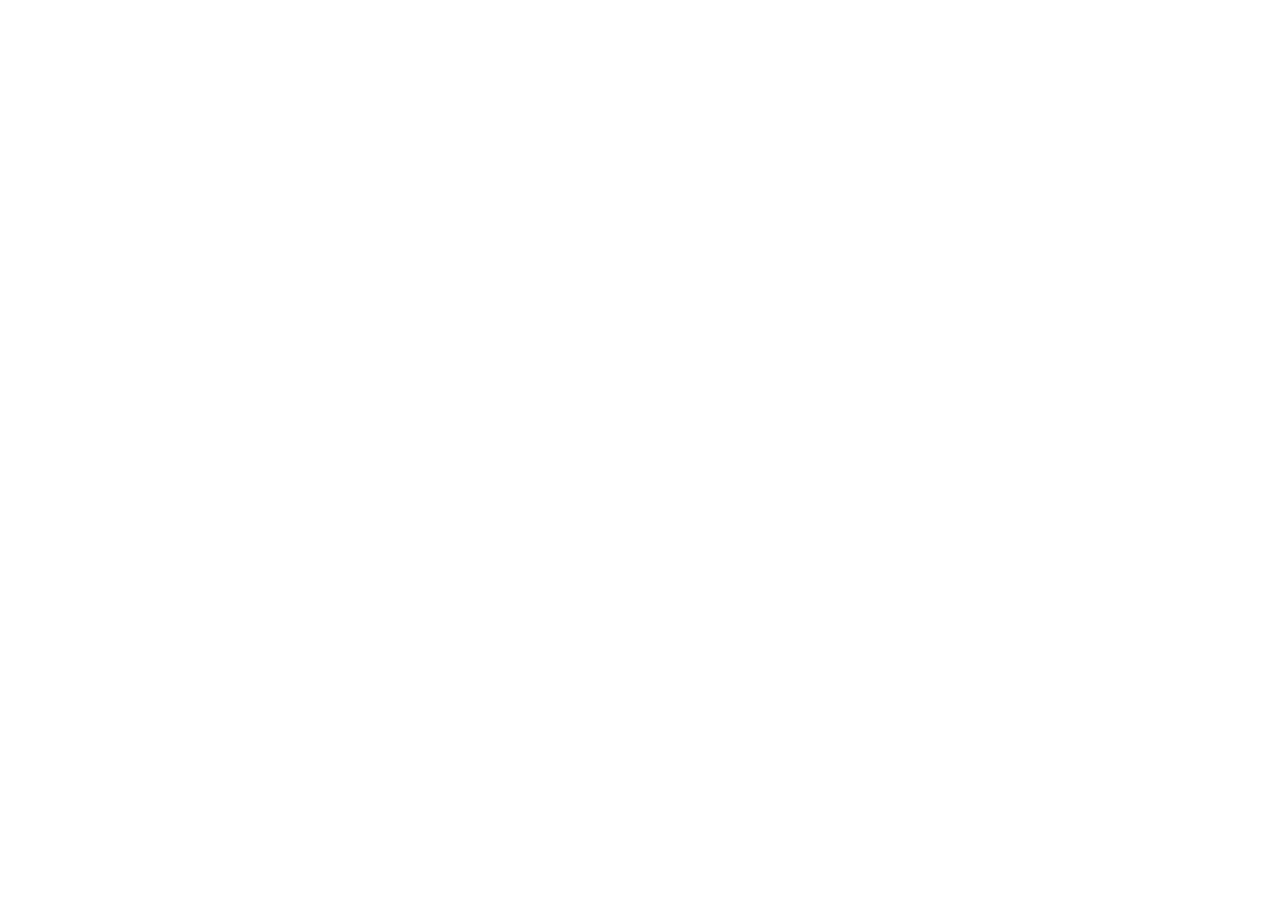
==== index.html @ 52eb0fa0 "comentado" ====
<!DOCTYPE html>
<html lang="en">
<head>
    <meta charset="UTF-8">
    <meta name="viewport" content="width=device-width, initial-scale=1.0">
    <title>Document</title>
</head>
<body>
    
</body>
</html>
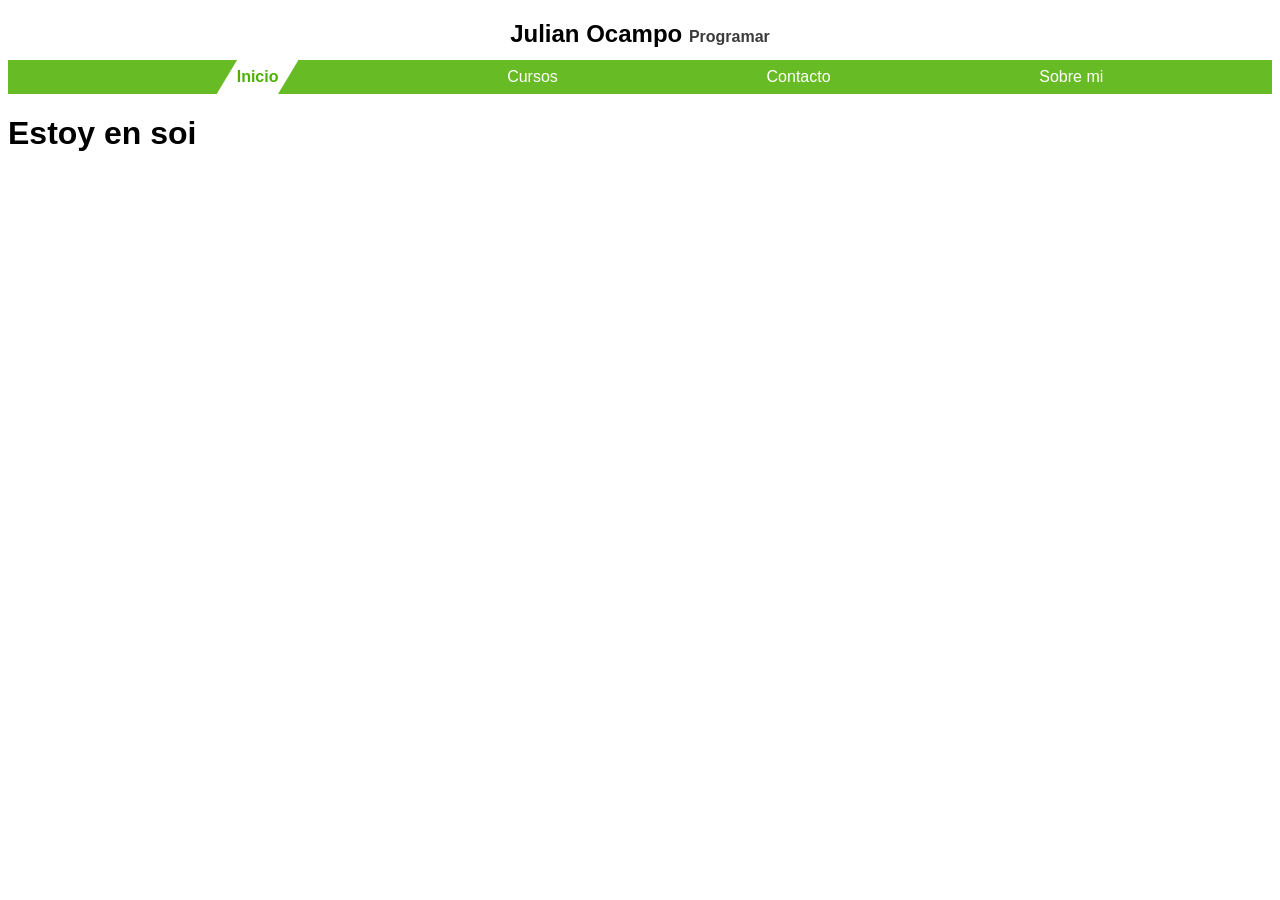
==== commit 6c542e6b: "estilos del navbar" ====
--- a/index.html
+++ b/index.html
@@ -4,8 +4,24 @@
     <meta charset="UTF-8">
     <meta name="viewport" content="width=device-width, initial-scale=1.0">
     <title>Document</title>
+    <link rel="stylesheet" href="styles/styles.css">
 </head>
 <body>
-    
+    <!-- Titulo -->
+<!-- Header -->
+    <h1 class="navbar__title">
+        Julian Ocampo
+        <span class="navbar__subtitle">Programar</span>
+     </h1> <!-- Header -->
+    </header>
+
+    <div class="navbar-container"></div>
+
+   
+  </div> 
+    <script src="/js/components/navbar.js"></script>
+    <h1>Estoy en soi</h1>
 </body>
+
+
 </html>
--- a/styles/styles.css
+++ b/styles/styles.css
@@ -0,0 +1,149 @@
+:root {
+  /* Primary color */
+  --primary-950: #4DB100;
+  --primary-900: #55B40C;
+  --primary-800: #67BC26;
+  --primary-700: #79C43F;
+  --primary-600: #8BCC59;
+  --primary-500: #9DD472;
+  --primary-400: #AEDB8C;
+  --primary-300: #C0E3A5;
+  --primary-200: #D2EBBF;
+  --primary-100: #EAF3D8;
+  --primary-50:  #F6FBF2;
+
+    
+  /* Secondary color */
+  --secondary-950: #FED638;
+  --secondary-900: #FED841;
+  --secondary-800: #FEDC55;
+  --secondary-700: #FEE069;
+  --secondary-600: #FEE47D;
+  --secondary-500: #FEE891;
+  --secondary-400: #FEECA5;
+  --secondary-300: #FEF0B9;
+  --secondary-200: #FEF4CD;
+  --secondary-100: #FEF8E1;
+  --secondary-50:  #FEFCF5;
+
+  /* Tertiary-2 color */
+  --tertiary-950: #50E5F9;
+  --tertiary-900: #58E6F9;
+  --tertiary-800: #6AE8F9;
+  --tertiary-700: #7BEBFA;
+  --tertiary-600: #8DEEFB;
+  --tertiary-500: #9EF0FB;
+  --tertiary-400: #B0F3FC;
+  --tertiary-300: #C1F5FC;
+  --tertiary-200: #D3F8FD;
+  --tertiary-100: #E4FBFE;
+  --tertiary-50:  #F6FDFE;
+
+  /* Basic color */
+  --white: #fff;
+  --black: #000;
+  --gray-950: #101010;
+  --gray-900: #262626;
+  --gray-800: #3B3B3B;
+  --gray-700: #515151;
+  --gray-600: #676767;
+  --gray-500: #7D7D7D;
+  --gray-400: #929292;
+  --gray-300: #A8A8A8;
+  --gray-200: #BEBEBE;
+  --gray-100: #D4D4D4;
+  --gray-50:  #E9E9E9;
+
+  /* Font-family */
+  --main-font: Helvetica, Arial, sans-serif;
+
+  /* Font-size */
+  --fs-xxxxl: 8.0rem; /* Ultra grande */
+  --fs-xxxl:  6.4rem; /* Súper grande */
+  --fs-xxl:   4.8rem; /* Extra grande */
+  --fs-xl:    4.0rem; /* Muy grande */
+  --fs-lg:    3.2rem; /* Grande */
+  --fs-md:    2.4rem; /* Mediano */
+  --fs-sm:    2.0rem; /* Pequeño */
+  --fs-xs:    1.6rem; /* Extra pequeño */
+  --fs-xxs:   1.4rem; /* Extra extra pequeño */
+  --fs-xxxs:  1.2rem; /* Mínimo */
+}
+/* Globals */
+html {
+  margin: 0;
+  box-sizing: border-box;
+  font-size: 62.5%;
+}
+*,*:before, *:after {
+  box-sizing: inherit;
+}
+
+body{
+  font-size: 1.6rem;
+  font-family: var(--main-font);
+}
+/* ========== */
+/* Header */
+/* ======================= */
+.header{
+  position:static;
+  top: 0;
+  width: 100%;
+  z-index: 100%;
+}
+/* Navbar */
+/* ==================== */
+
+.navbar__title{
+    margin: 0;
+    padding: 12px;
+    font-size: var(--fs-md);
+    text-align: center;
+}
+.navbar__subtitle{
+  font-size: var(--fs-xs);
+  color: var(--gray-800);
+}
+
+.navbar{
+  background-color: var(--primary-800);
+}
+.navbar__list{
+  display: flex;
+  flex-direction: column;
+  /* padding: 6px 0; */
+  width: 100%;
+  margin: 0 auto;
+  list-style: none;
+
+}
+.navbar__link{
+  display: flex;
+  flex-direction: column;
+  align-items: center;
+  text-decoration: none;
+  color: var(--white);
+  padding: 4px, 0;
+}
+@media (width > 768px) {
+  .navbar__list{
+    flex-direction: row;
+    gap: 40px;
+    justify-content: space-evenly;
+    align-items: center;
+  }
+  .navbar__link:hover{
+    color:var(--secondary-300)
+
+  }
+    
+}
+.navbar__link.active {
+  background-color:var(--white);
+  color: var(--primary-950);
+  font-weight: bold;
+  padding: 8px 20px;
+  /* border-radius: 0.6rem; */
+  clip-path: polygon(25% 0%, 100% 0%, 75% 100%, 0% 100%);
+}
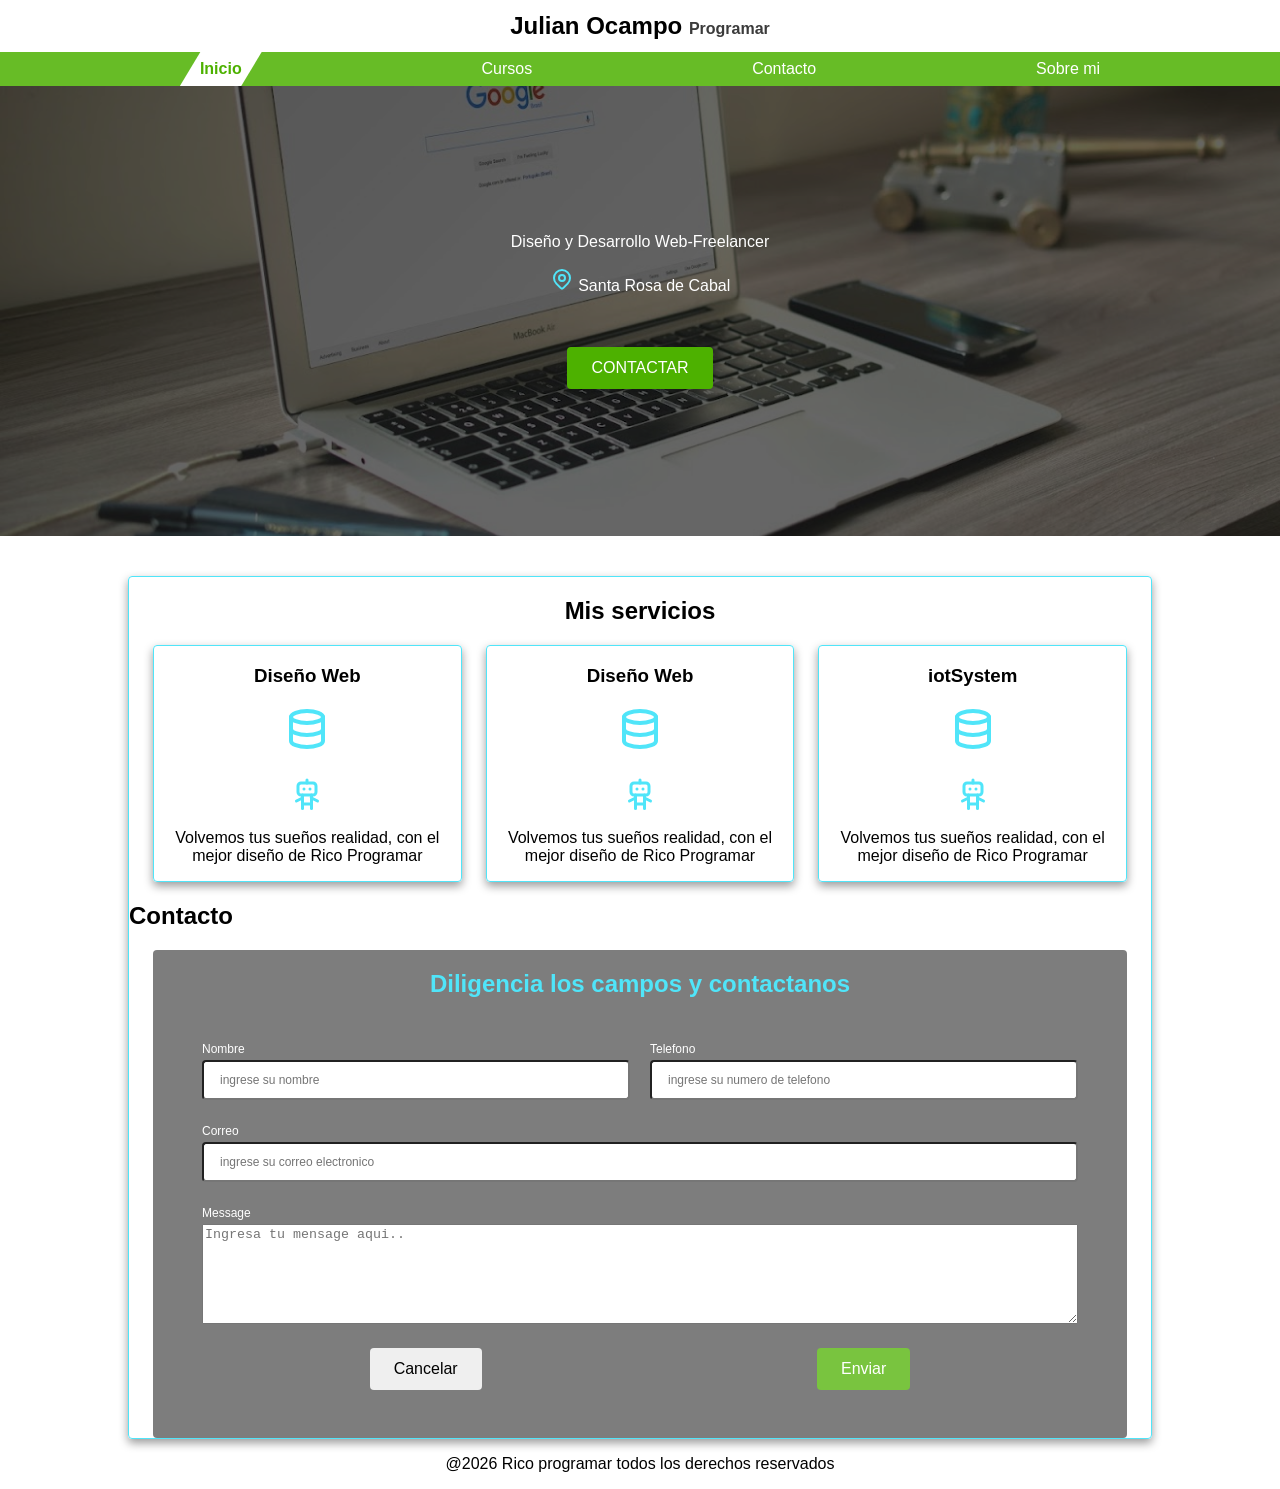
==== commit 5cb9ce64: "feat:actualizacion" ====
--- a/index.html
+++ b/index.html
@@ -4,11 +4,21 @@
     <meta charset="UTF-8">
     <meta name="viewport" content="width=device-width, initial-scale=1.0">
     <title>Document</title>
-    <link rel="stylesheet" href="styles/styles.css">
+    <link rel="stylesheet" href="/styles/variables.css">
+    <link rel="stylesheet" href="/styles/components/navbar.css">
+    <link rel="stylesheet" href="/styles/components/hero.css">
+    <link rel="stylesheet" href="styles/components/card.css">
+    <link rel="stylesheet" href="styles/components/contact-form.css">
+
+    <script type="module">
+        import {loadCards} from "/js/components/card.js";
+        loadCards(".services__cards-container")//sin IDS muestra todas las cards
+    </script>
+
 </head>
 <body>
     <!-- Titulo -->
-<!-- Header -->
+<!-- <- Header -->
     <h1 class="navbar__title">
         Julian Ocampo
         <span class="navbar__subtitle">Programar</span>
@@ -16,12 +26,24 @@
     </header>
 
     <div class="navbar-container"></div>
+    <div class="hero-container"></div>
+    
+    
+    <main class="services">
+        <h2 class="services__title">Mis servicios</h2>
+        <div class="services__cards-container"></div><!--Contenedor de las cards-->
+        <h2 class="services__contact-title">Contacto</h2>
+        <div class="services__form-container"></div><!--Contenedor del fromulario-->
+    </main>
+   
+    <footer>
+        <p class="footer">@2026 Rico programar todos los derechos reservados</p>
+        
+    </footer>
 
-   
-  </div> 
     <script src="/js/components/navbar.js"></script>
-    <h1>Estoy en soi</h1>
+    <script src="/js/components/hero.js"></script>   
+    <script src="/js/components/contact-form.js"></script>
+    
 </body>
-
-
 </html>
--- a/styles/variables.css
+++ b/styles/variables.css
@@ -0,0 +1,97 @@
+:root {
+  /* Primary color */
+  --primary-950: #4DB100;
+  --primary-900: #55B40C;
+  --primary-800: #67BC26;
+  --primary-700: #79C43F;
+  --primary-600: #8BCC59;
+  --primary-500: #9DD472;
+  --primary-400: #AEDB8C;
+  --primary-300: #C0E3A5;
+  --primary-200: #D2EBBF;
+  --primary-100: #EAF3D8;
+  --primary-50:  #F6FBF2;
+
+    
+  /* Secondary color */
+  --secondary-950: #FED638;
+  --secondary-900: #FED841;
+  --secondary-800: #FEDC55;
+  --secondary-700: #FEE069;
+  --secondary-600: #FEE47D;
+  --secondary-500: #FEE891;
+  --secondary-400: #FEECA5;
+  --secondary-300: #FEF0B9;
+  --secondary-200: #FEF4CD;
+  --secondary-100: #FEF8E1;
+  --secondary-50:  #FEFCF5;
+
+  /* Tertiary-2 color */
+  --tertiary-950: #50E5F9;
+  --tertiary-900: #58E6F9;
+  --tertiary-800: #6AE8F9;
+  --tertiary-700: #7BEBFA;
+  --tertiary-600: #8DEEFB;
+  --tertiary-500: #9EF0FB;
+  --tertiary-400: #B0F3FC;
+  --tertiary-300: #C1F5FC;
+  --tertiary-200: #D3F8FD;
+  --tertiary-100: #E4FBFE;
+  --tertiary-50:  #F6FDFE;
+
+  /* Basic color */
+  --white: #fff;
+  --black: #000;
+  --gray-950: #101010;
+  --gray-900: #262626;
+  --gray-800: #3B3B3B;
+  --gray-700: #515151;
+  --gray-600: #676767;
+  --gray-500: #7D7D7D;
+  --gray-400: #929292;
+  --gray-300: #A8A8A8;
+  --gray-200: #BEBEBE;
+  --gray-100: #D4D4D4;
+  --gray-50:  #E9E9E9;
+
+  /* Font-family */
+  --main-font: Helvetica, Arial, sans-serif;
+
+  /* Font-size */
+  --fs-xxxxl: 8.0rem; /* Ultra grande */
+  --fs-xxxl:  6.4rem; /* Súper grande */
+  --fs-xxl:   4.8rem; /* Extra grande */
+  --fs-xl:    4.0rem; /* Muy grande */
+  --fs-lg:    3.2rem; /* Grande */
+  --fs-md:    2.4rem; /* Mediano */
+  --fs-sm:    2.0rem; /* Pequeño */
+  --fs-xs:    1.6rem; /* Extra pequeño */
+  --fs-xxs:   1.4rem; /* Extra extra pequeño */
+  --fs-xxxs:  1.2rem; /* Mínimo */
+}
+/* Globals */
+html {
+  margin: 0;
+  box-sizing: border-box;
+  font-size: 62.5%;
+}
+*,*:before, *:after {
+  box-sizing: inherit;
+}
+
+body{
+  margin: 0 0;
+  font-size: 1.6rem;
+  font-family: var(--main-font);
+
+}
+/* ========== */
+/* Header */
+/* ======================= */
+.header{
+  position:static;
+  top: 0;
+  width: 100%;
+  z-index: 100%;
+}
+
--- a/styles/components/navbar.css
+++ b/styles/components/navbar.css
@@ -0,0 +1,75 @@
+
+/* Navbar */
+/* ==================== */
+.navbar__title{
+    margin: 0;
+    padding: 12px;
+    font-size: var(--fs-md);
+    text-align: center;
+}
+.navbar__subtitle{
+  font-size: var(--fs-xs);
+  color: var(--gray-800);
+}
+
+.navbar{
+  background-color: var(--primary-800);
+}
+.navbar__list{
+  display: flex;
+  flex-direction: column;
+  align-items: center;
+  width: 100%;
+  list-style: none;
+  padding: 0px;
+  margin: 0 auto;
+
+}
+.navbar__link{
+  display: flex;
+  flex-direction: column;
+  align-items: center;
+  text-decoration: none;
+  color: var(--white);
+  padding: 4px, 0;
+}
+@media (width > 768px) {
+  .navbar__list{
+    flex-direction: row;
+    align-items: center;
+    gap: 40px;
+    justify-content: space-evenly;
+    align-items: center;
+  }
+  .navbar__link:hover{
+    color:var(--secondary-300)
+
+  }
+  .navbar__link.active {
+  background-color:var(--white);
+  color: var(--primary-950);
+  font-weight: bold;
+  padding: 8px 20px;
+  /* border-radius: 0.6rem; */
+  clip-path: polygon(25% 0%, 100% 0%, 75% 100%, 0% 100%);
+}
+    
+}
+.navbar__link.active {
+  background-color:var(--white);
+  color: var(--primary-950);
+  font-weight: bold;
+  padding: 8px 20px;
+  /* border-radius: 0.6rem; */
+  /* clip-path: polygon(25% 0%, 100% 0%, 75% 100%, 0% 100%); */
+}
+/* Header */
+/* ======================= */
+.header{
+  position:static;
+  top: 0;
+  width: 100%;
+  z-index: 100%;
+  
+}
+
--- a/styles/components/hero.css
+++ b/styles/components/hero.css
@@ -0,0 +1,39 @@
+/* styles/components/hero.css */
+
+.hero-container{
+    background-image: url(/assets/images/imagen-hero-freelancer.jpg);
+    background-position: center;
+    height: 50vh;
+    background-size: cover;
+    text-align: center;
+    color: var(--white);
+    position: relative;
+}
+
+.hero{
+    display: flex;
+    align-items: center;
+    flex-direction: column;
+    justify-content: center;
+    position: absolute;
+    background-color: rgb(0, 0, 0 , 60%);
+    width: 100%;
+    height: 50vh;
+   
+
+}
+
+.hero__button{
+    background-color:var(--primary-950);
+    padding: 12px 24px;
+    border-radius: 4px;
+    text-transform: uppercase;
+    margin-top: 36px;
+    text-decoration: none;
+    color: var(--white);
+}
+@media(width >768px){
+    .hero__button{
+        width: auto;
+    }
+}
--- a/styles/components/card.css
+++ b/styles/components/card.css
@@ -0,0 +1,66 @@
+.services__cards-container{
+    display: grid;
+    justify-content: center;
+    margin: 0 24px;
+    row-gap: 24px;
+
+}
+
+@media(width > 768px){
+    .services__cards-container{
+        grid-template-columns: repeat(2, 1fr);
+        gap: 24px;
+        
+    }
+}
+
+@media(width > 1025px){
+    .services__cards-container{
+        grid-template-columns: repeat(3, 1fr);
+
+    }
+}
+
+/* =============================== */
+/* ==========CARDS================= */
+.card{
+    text-align: center;
+    border: 1px solid var(--tertiary-950);
+    border-radius: 4px;
+    padding: 0 16px;
+    box-shadow: 0 4px 10px rgb(0, 0, 0,0.4);
+    
+}
+
+.card:hover{
+    transform: translateY(-2px);
+    box-shadow: 0 4px 10px rgb(0, 0, 0, 0.8);
+}
+
+/* =============================== */
+/* ===========ICONS================ */
+
+.card__icons{
+    display: flex;
+    flex-direction: column;
+    gap: 24px;
+    align-items: center;
+    
+}
+.card__icon--main{
+    width: 48px;
+    height: 48px;
+}
+.card__icon--secundary{
+    width: 36px;
+    height: 36px;
+}
+/* =============================== */
+/* ===========ICONS================ */
+/* 
+sm 640px Telefonos Grandes
+md 768px Tablets
+lg 1024px laptops
+xl 1280px Escritorio
+2xl 1536px Pantallas Grandes
+ */
--- a/styles/components/contact-form.css
+++ b/styles/components/contact-form.css
@@ -0,0 +1,122 @@
+/* =========================
+        Contenedor principal
+=================== */
+
+.services{
+    display: flex;
+    flex-direction: column;
+    border-radius: 4px;
+    box-shadow: 0 4px 10px rgb(0, 0, 0,0.4);
+    border: 1px solid var(--tertiary-950);
+    margin: 40px auto 0 auto
+
+
+}
+
+@media(width > 768px){
+    .services{
+    width: 80vw;
+    }
+
+.services-form__container{
+    margin: 0 auto ;
+    width: 70vw;
+    padding-bottom: 100px;
+}
+}
+/* =========================
+        Titulo
+=================== */
+
+.services-contact__title,
+.services__title{
+    text-align: center;
+}
+
+/* =========================
+        Formulario
+=================== */
+.contact-form{
+    display: grid;
+    background-color: var(--gray-500);
+    margin: 0 24px;
+    border-radius: 4px;
+    color: var(--white);
+    padding-bottom: 24px;
+    padding: 0 25px;
+    
+}
+.contact-form__title{
+    color: var(--tertiary-950);
+    text-align: center;
+}
+
+.contact-from__row{
+     display: grid;
+    gap: 24px;
+}
+.contact-form__form{
+    display: grid;
+    gap: 24px;
+    padding-bottom: 24px;
+    margin: 24px;
+
+}
+@media(width > 768px){
+    .contact-form__row{
+        display: grid;
+        grid-auto-flow: column;
+        gap:0 20px
+        
+        
+       
+
+    }
+}
+
+.contact-form__label{
+    display: flex;
+    flex-direction: column;
+    gap: 4px;
+    font-size: var(--fs-xxxs);
+}
+/* ====================
+            Inputs
+    =====================
+*/     
+
+.contact-form__input{
+    height: 40px;
+    border-radius: 4px;
+    padding: 16px;
+    font-size: var(--fs-xxxs);
+}
+.contact-form__text-area{
+    min-height: 100px;
+    resize: vertical;
+
+}
+
+.contact-form__actions{
+    display: flex;
+    flex-direction: row;
+    justify-content: space-around;
+}
+
+
+.contact-form__button{
+    padding: 12px 24px;
+    border-radius: 4px;
+    border:none;
+    font-size: var(--fs-xs);
+    
+}
+
+.contact-form__button--sm{
+    background-color: var(--primary-700);
+    color: var(--white);
+}
+
+.footer{
+    text-align: center;
+}
